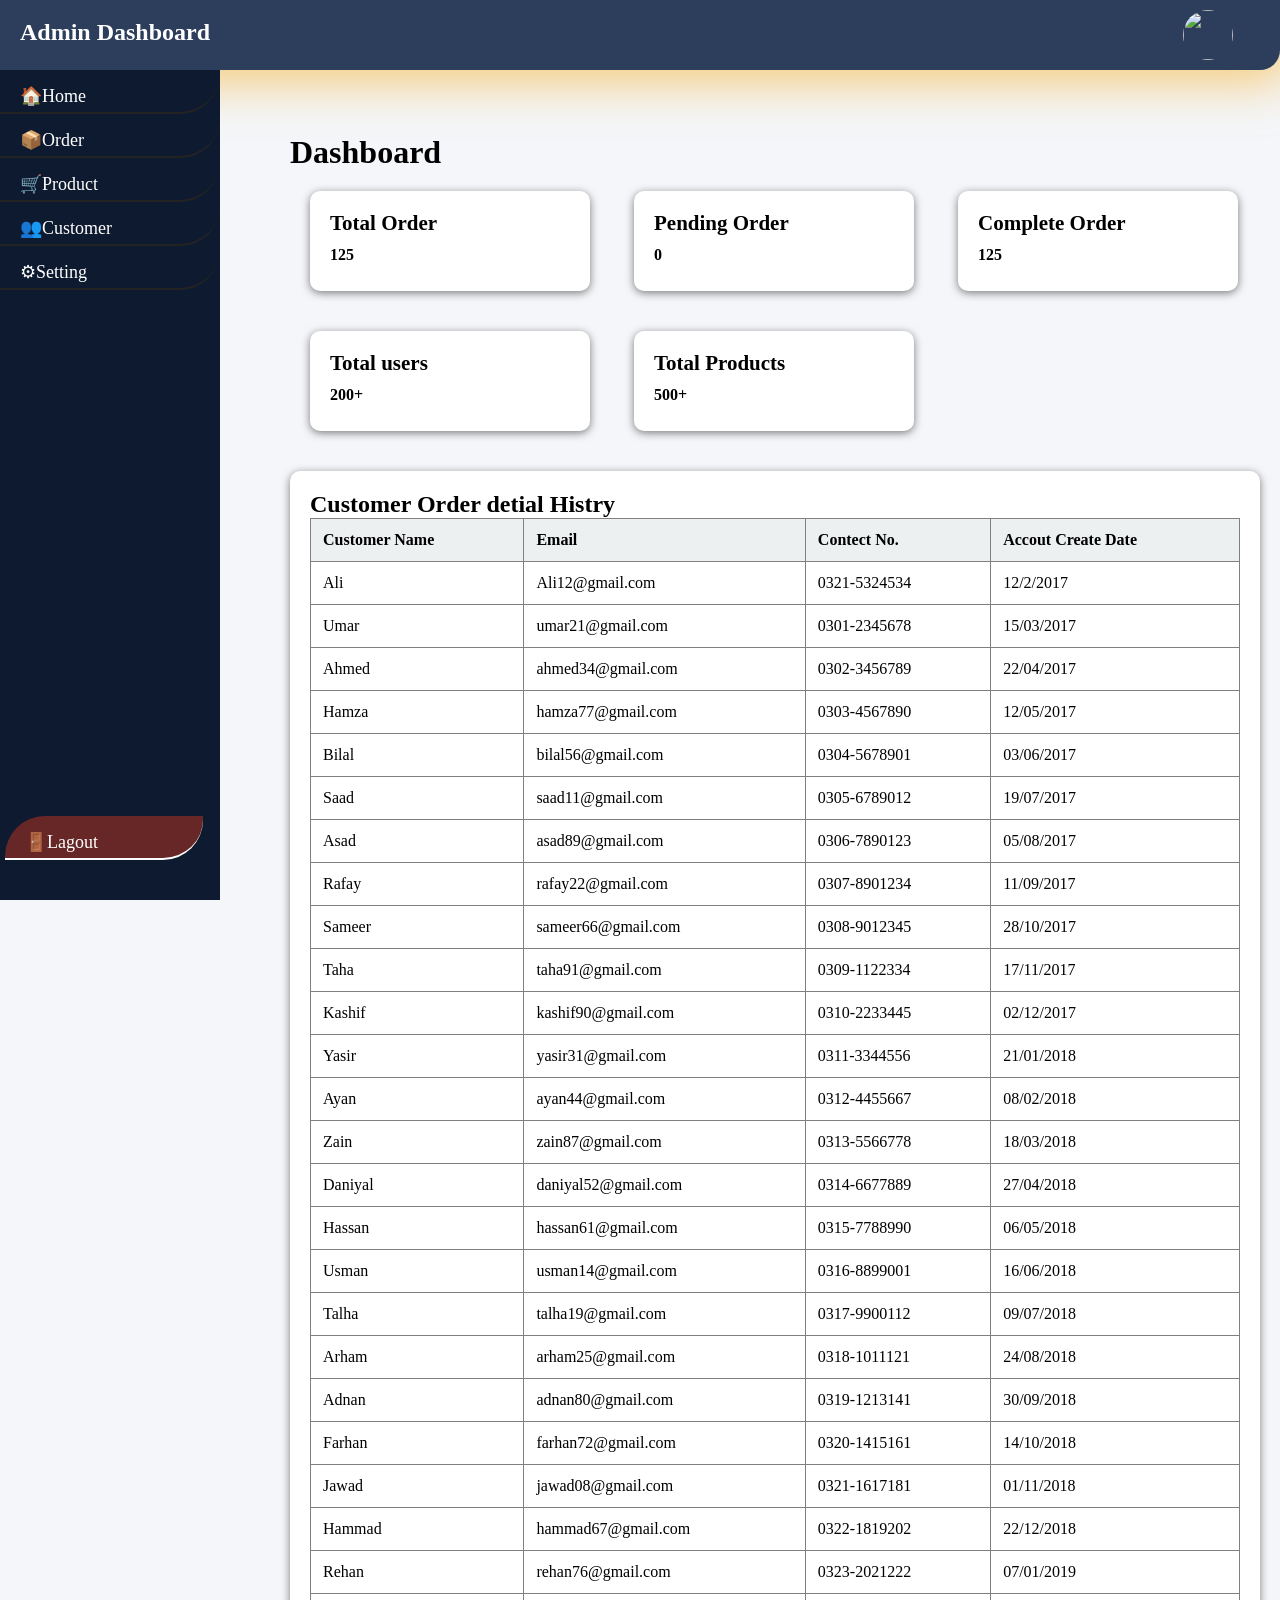
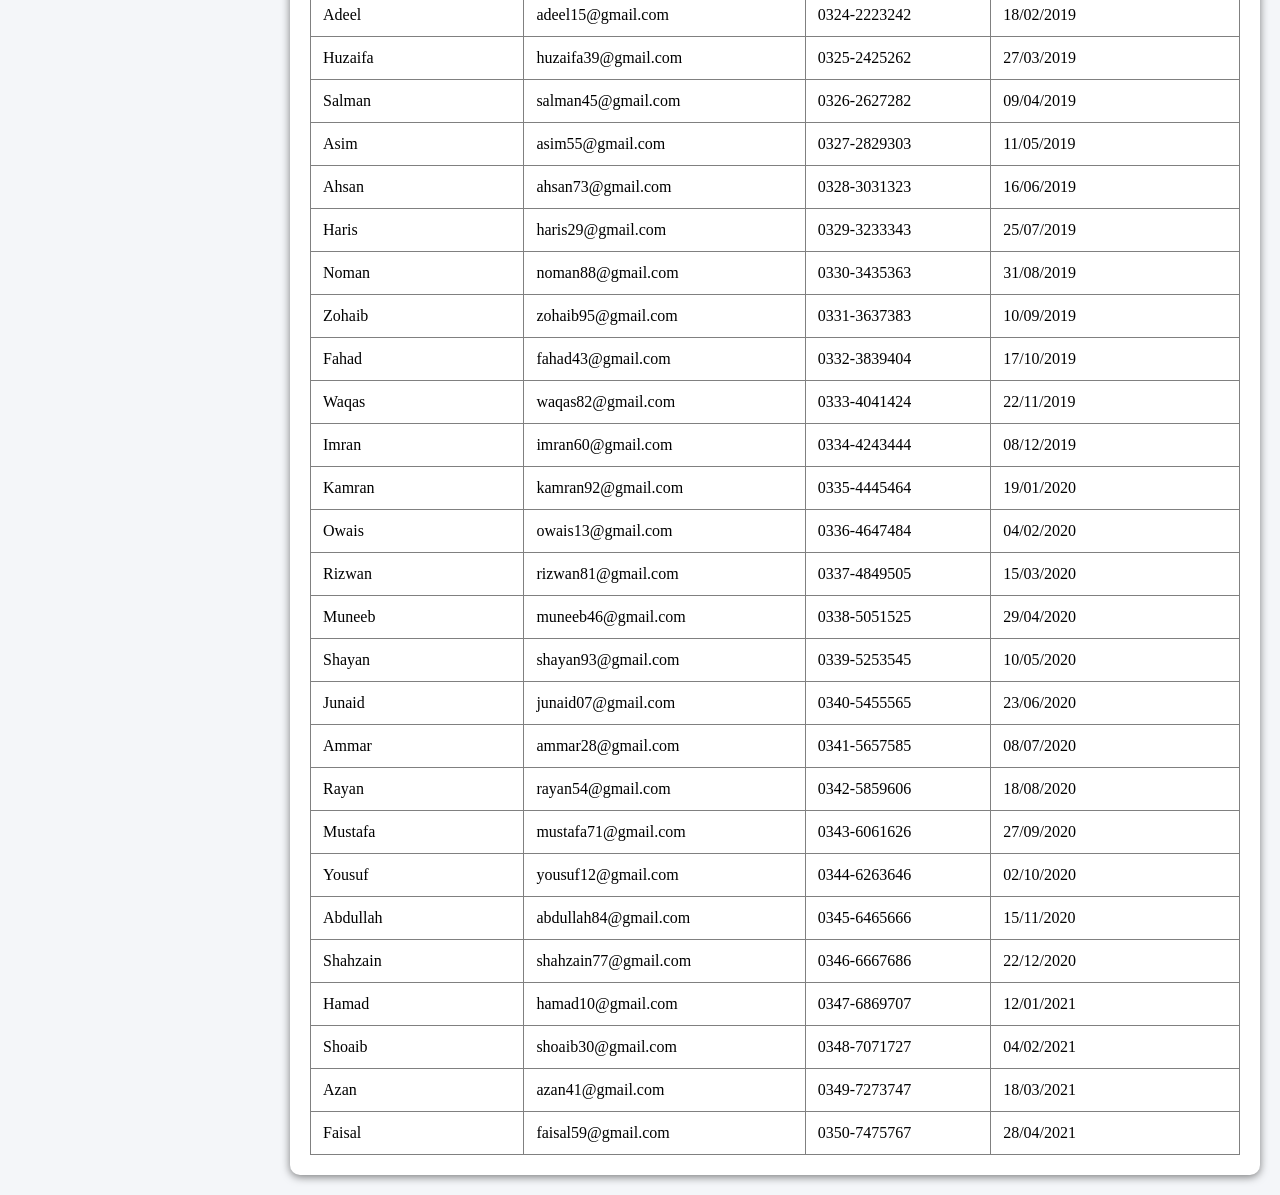
==== customer.html @ 62ec2798 "main Dashboard" ====
<!doctype html>
<html lang="en">

<head>
    <meta charset="UTF-8" />
    <meta name="viewport" content="width=device-width, initial-scale=1.0" />
    <title>Product</title>
    <link rel="stylesheet" href="kud.css" />
</head>

<body>
    <div class="header">
        <h2>Admin Dashboard</h2>
        <div class="avatar">
            <img src="https://thumbs.dreamstime.com/b/vector-user-icon-7337510.jpg" alt="" />
        </div>
    </div>
    <br /><br /><br />
    <!-- 🏠📦🛒👥⚙🚪 -->
    <div class="sidebar">

        <a href="./kud.html" target="_blank">🏠Home</a>
        <a href="./order.html" target="_blank">📦Order</a>
        <a href="./product.html">🛒Product</a>
        <a href="#">👥Customer</a>
        <a href="#">⚙Setting</a>
        <a href="./index.html">🚪Lagout</a>
    </div>
    <div class="main-content">
        <h1>Dashboard</h1>
        <div class="card">
            <h3>Total Order</h3>
            <p>125</p>
        </div>
        <div class="card">
            <h3>Pending Order</h3>
            <p>0</p>
        </div>
        <div class="card">
            <h3>Complete Order</h3>
            <p>125</p>
        </div>
        <div class="card">
            <h3>Total users</h3>
            <p>200+</p>
        </div>
        <div class="card">
            <h3>Total Products</h3>
            <p>500+</p>
        </div>

        <div class="table-container">
            <h2>Customer Order detial Histry</h2>
            <table>
                <tr>
                    <th>Customer Name</th>
                    <th>Email</th>
                    <th>Contect No.</th>
                    <th>Accout Create Date</th>
                </tr>
                <tr>
                    <td>Ali</td>
                    <td>Ali12@gmail.com</td>
                    <td>0321-5324534</td>
                    <td>12/2/2017</td>
                </tr>
                <tr>
                    <td>Umar</td>
                    <td>umar21@gmail.com</td>
                    <td>0301-2345678</td>
                    <td>15/03/2017</td>
                </tr>
                <tr>
                    <td>Ahmed</td>
                    <td>ahmed34@gmail.com</td>
                    <td>0302-3456789</td>
                    <td>22/04/2017</td>
                </tr>
                <tr>
                    <td>Hamza</td>
                    <td>hamza77@gmail.com</td>
                    <td>0303-4567890</td>
                    <td>12/05/2017</td>
                </tr>
                <tr>
                    <td>Bilal</td>
                    <td>bilal56@gmail.com</td>
                    <td>0304-5678901</td>
                    <td>03/06/2017</td>
                </tr>
                <tr>
                    <td>Saad</td>
                    <td>saad11@gmail.com</td>
                    <td>0305-6789012</td>
                    <td>19/07/2017</td>
                </tr>
                <tr>
                    <td>Asad</td>
                    <td>asad89@gmail.com</td>
                    <td>0306-7890123</td>
                    <td>05/08/2017</td>
                </tr>
                <tr>
                    <td>Rafay</td>
                    <td>rafay22@gmail.com</td>
                    <td>0307-8901234</td>
                    <td>11/09/2017</td>
                </tr>
                <tr>
                    <td>Sameer</td>
                    <td>sameer66@gmail.com</td>
                    <td>0308-9012345</td>
                    <td>28/10/2017</td>
                </tr>
                <tr>
                    <td>Taha</td>
                    <td>taha91@gmail.com</td>
                    <td>0309-1122334</td>
                    <td>17/11/2017</td>
                </tr>
                <tr>
                    <td>Kashif</td>
                    <td>kashif90@gmail.com</td>
                    <td>0310-2233445</td>
                    <td>02/12/2017</td>
                </tr>

                <tr>
                    <td>Yasir</td>
                    <td>yasir31@gmail.com</td>
                    <td>0311-3344556</td>
                    <td>21/01/2018</td>
                </tr>
                <tr>
                    <td>Ayan</td>
                    <td>ayan44@gmail.com</td>
                    <td>0312-4455667</td>
                    <td>08/02/2018</td>
                </tr>
                <tr>
                    <td>Zain</td>
                    <td>zain87@gmail.com</td>
                    <td>0313-5566778</td>
                    <td>18/03/2018</td>
                </tr>
                <tr>
                    <td>Daniyal</td>
                    <td>daniyal52@gmail.com</td>
                    <td>0314-6677889</td>
                    <td>27/04/2018</td>
                </tr>
                <tr>
                    <td>Hassan</td>
                    <td>hassan61@gmail.com</td>
                    <td>0315-7788990</td>
                    <td>06/05/2018</td>
                </tr>
                <tr>
                    <td>Usman</td>
                    <td>usman14@gmail.com</td>
                    <td>0316-8899001</td>
                    <td>16/06/2018</td>
                </tr>
                <tr>
                    <td>Talha</td>
                    <td>talha19@gmail.com</td>
                    <td>0317-9900112</td>
                    <td>09/07/2018</td>
                </tr>
                <tr>
                    <td>Arham</td>
                    <td>arham25@gmail.com</td>
                    <td>0318-1011121</td>
                    <td>24/08/2018</td>
                </tr>
                <tr>
                    <td>Adnan</td>
                    <td>adnan80@gmail.com</td>
                    <td>0319-1213141</td>
                    <td>30/09/2018</td>
                </tr>
                <tr>
                    <td>Farhan</td>
                    <td>farhan72@gmail.com</td>
                    <td>0320-1415161</td>
                    <td>14/10/2018</td>
                </tr>

                <tr>
                    <td>Jawad</td>
                    <td>jawad08@gmail.com</td>
                    <td>0321-1617181</td>
                    <td>01/11/2018</td>
                </tr>
                <tr>
                    <td>Hammad</td>
                    <td>hammad67@gmail.com</td>
                    <td>0322-1819202</td>
                    <td>22/12/2018</td>
                </tr>
                <tr>
                    <td>Rehan</td>
                    <td>rehan76@gmail.com</td>
                    <td>0323-2021222</td>
                    <td>07/01/2019</td>
                </tr>
                <tr>
                    <td>Adeel</td>
                    <td>adeel15@gmail.com</td>
                    <td>0324-2223242</td>
                    <td>18/02/2019</td>
                </tr>
                <tr>
                    <td>Huzaifa</td>
                    <td>huzaifa39@gmail.com</td>
                    <td>0325-2425262</td>
                    <td>27/03/2019</td>
                </tr>
                <tr>
                    <td>Salman</td>
                    <td>salman45@gmail.com</td>
                    <td>0326-2627282</td>
                    <td>09/04/2019</td>
                </tr>
                <tr>
                    <td>Asim</td>
                    <td>asim55@gmail.com</td>
                    <td>0327-2829303</td>
                    <td>11/05/2019</td>
                </tr>
                <tr>
                    <td>Ahsan</td>
                    <td>ahsan73@gmail.com</td>
                    <td>0328-3031323</td>
                    <td>16/06/2019</td>
                </tr>
                <tr>
                    <td>Haris</td>
                    <td>haris29@gmail.com</td>
                    <td>0329-3233343</td>
                    <td>25/07/2019</td>
                </tr>
                <tr>
                    <td>Noman</td>
                    <td>noman88@gmail.com</td>
                    <td>0330-3435363</td>
                    <td>31/08/2019</td>
                </tr>

                <tr>
                    <td>Zohaib</td>
                    <td>zohaib95@gmail.com</td>
                    <td>0331-3637383</td>
                    <td>10/09/2019</td>
                </tr>
                <tr>
                    <td>Fahad</td>
                    <td>fahad43@gmail.com</td>
                    <td>0332-3839404</td>
                    <td>17/10/2019</td>
                </tr>
                <tr>
                    <td>Waqas</td>
                    <td>waqas82@gmail.com</td>
                    <td>0333-4041424</td>
                    <td>22/11/2019</td>
                </tr>
                <tr>
                    <td>Imran</td>
                    <td>imran60@gmail.com</td>
                    <td>0334-4243444</td>
                    <td>08/12/2019</td>
                </tr>
                <tr>
                    <td>Kamran</td>
                    <td>kamran92@gmail.com</td>
                    <td>0335-4445464</td>
                    <td>19/01/2020</td>
                </tr>
                <tr>
                    <td>Owais</td>
                    <td>owais13@gmail.com</td>
                    <td>0336-4647484</td>
                    <td>04/02/2020</td>
                </tr>
                <tr>
                    <td>Rizwan</td>
                    <td>rizwan81@gmail.com</td>
                    <td>0337-4849505</td>
                    <td>15/03/2020</td>
                </tr>
                <tr>
                    <td>Muneeb</td>
                    <td>muneeb46@gmail.com</td>
                    <td>0338-5051525</td>
                    <td>29/04/2020</td>
                </tr>
                <tr>
                    <td>Shayan</td>
                    <td>shayan93@gmail.com</td>
                    <td>0339-5253545</td>
                    <td>10/05/2020</td>
                </tr>
                <tr>
                    <td>Junaid</td>
                    <td>junaid07@gmail.com</td>
                    <td>0340-5455565</td>
                    <td>23/06/2020</td>
                </tr>

                <tr>
                    <td>Ammar</td>
                    <td>ammar28@gmail.com</td>
                    <td>0341-5657585</td>
                    <td>08/07/2020</td>
                </tr>
                <tr>
                    <td>Rayan</td>
                    <td>rayan54@gmail.com</td>
                    <td>0342-5859606</td>
                    <td>18/08/2020</td>
                </tr>
                <tr>
                    <td>Mustafa</td>
                    <td>mustafa71@gmail.com</td>
                    <td>0343-6061626</td>
                    <td>27/09/2020</td>
                </tr>
                <tr>
                    <td>Yousuf</td>
                    <td>yousuf12@gmail.com</td>
                    <td>0344-6263646</td>
                    <td>02/10/2020</td>
                </tr>
                <tr>
                    <td>Abdullah</td>
                    <td>abdullah84@gmail.com</td>
                    <td>0345-6465666</td>
                    <td>15/11/2020</td>
                </tr>
                <tr>
                    <td>Shahzain</td>
                    <td>shahzain77@gmail.com</td>
                    <td>0346-6667686</td>
                    <td>22/12/2020</td>
                </tr>
                <tr>
                    <td>Hamad</td>
                    <td>hamad10@gmail.com</td>
                    <td>0347-6869707</td>
                    <td>12/01/2021</td>
                </tr>
                <tr>
                    <td>Shoaib</td>
                    <td>shoaib30@gmail.com</td>
                    <td>0348-7071727</td>
                    <td>04/02/2021</td>
                </tr>
                <tr>
                    <td>Azan</td>
                    <td>azan41@gmail.com</td>
                    <td>0349-7273747</td>
                    <td>18/03/2021</td>
                </tr>
                <tr>
                    <td>Faisal</td>
                    <td>faisal59@gmail.com</td>
                    <td>0350-7475767</td>
                    <td>28/04/2021</td>
                </tr>
            </table>
        </div>
    </div>
</body>

</html>
---- kud.css ----
* {
  margin: 0;
  padding: 0;
  box-sizing: border-box;
  font-family: "Times New Roman";
  text-decoration: none;
  list-style: none;
}
body {
  background-color: #f4f6f9;
}
.header {
  background-color: #2c3e5c;
  color: white;
  height: 70px;
  border-bottom-right-radius: 20px;
  box-shadow: 10px 10px 50px rgba(248, 163, 6, 0.555);
  position: fixed;
  width: 100%;
}
.header > h2 {
  display: inline-block;
  width: 48%;
  /* padding-top: 20px; */
  vertical-align: middle;
  padding-left: 20px;
}
.header > .avatar {
  display: inline-block;
  width: 48%;
  text-align: right;
  vertical-align: middle;
}
.avatar > img {
  width: 50px;
  height: 50px;
  border-radius: 50%;
  margin-top: 10px;
}

/* Start navbar asidebar*/

.sidebar{
    width: 220px;
    height: calc(100vh - 70px);
    background-color: #0e1a30;
    position: fixed;
    top: 70px;
    left: 0;
}

.sidebar a{
    display: block;
    color: white;
    padding: 15px 20px;
    font-size: 18px;
    padding-bottom: 5px;
    border-bottom: 2px solid rgb(36, 35, 35);
    border-radius: 40px 0 40px 0;
}

a:hover{
  background-color: rgb(207, 201, 201);
  color: black;
}

a:last-child{
  position: absolute;
  bottom: 40px;
  width: 90%;
  left: 0;
  border-bottom: 2px solid white;
  background-color: rgb(104, 39, 39);
  margin-left: 5px;
}

a:last-child:hover{
  background-color: red;
}

/* main content */
.main-content{
    margin-left: 270px;
    padding: 20px;
}

.main-content h1{
  margin-top: 60px;
}

.card{
  display: inline-block;
  width: 280px;
  height: 100px;
  background-color: white;
  padding: 20px;
  margin: 20px;
  border-radius: 10px;
  box-shadow: 0px 2px 9px rgba(0,0,0,0.5);
}
.card h3{
  color: black;
  font-size: 21px;
  padding-bottom: 10px;
}

.card p{
  font-weight: bold;
}

.table-container{
  background-color: white;
  margin-top: 20px;
  padding: 20px;
  border-radius: 10px;
  box-shadow: 0px 2px 9px rgba(0,0,0,0.5);
}
table h2{
  margin-bottom: 15px;
}

table{
  width: 100%;
  border-collapse: collapse;
}

table tr, table td, table th{
  border: 1px solid grey;
  padding: 12px;
  text-align: left;
}

table th{
  background-color: #ecf0f1;
}

table tr:hover{
  background-color: #fcf5f5;
}

table .status-panding{
  color: rgb(122, 122, 7);
  font-weight: bold;
  font-weight: 20px;
}
table .status-Complete{
  color: green;
  font-weight: bold;
  font-weight: 20px;
}
table .status-cencel{
  color: red;
  font-weight: bold;
  font-weight: 20px;
}
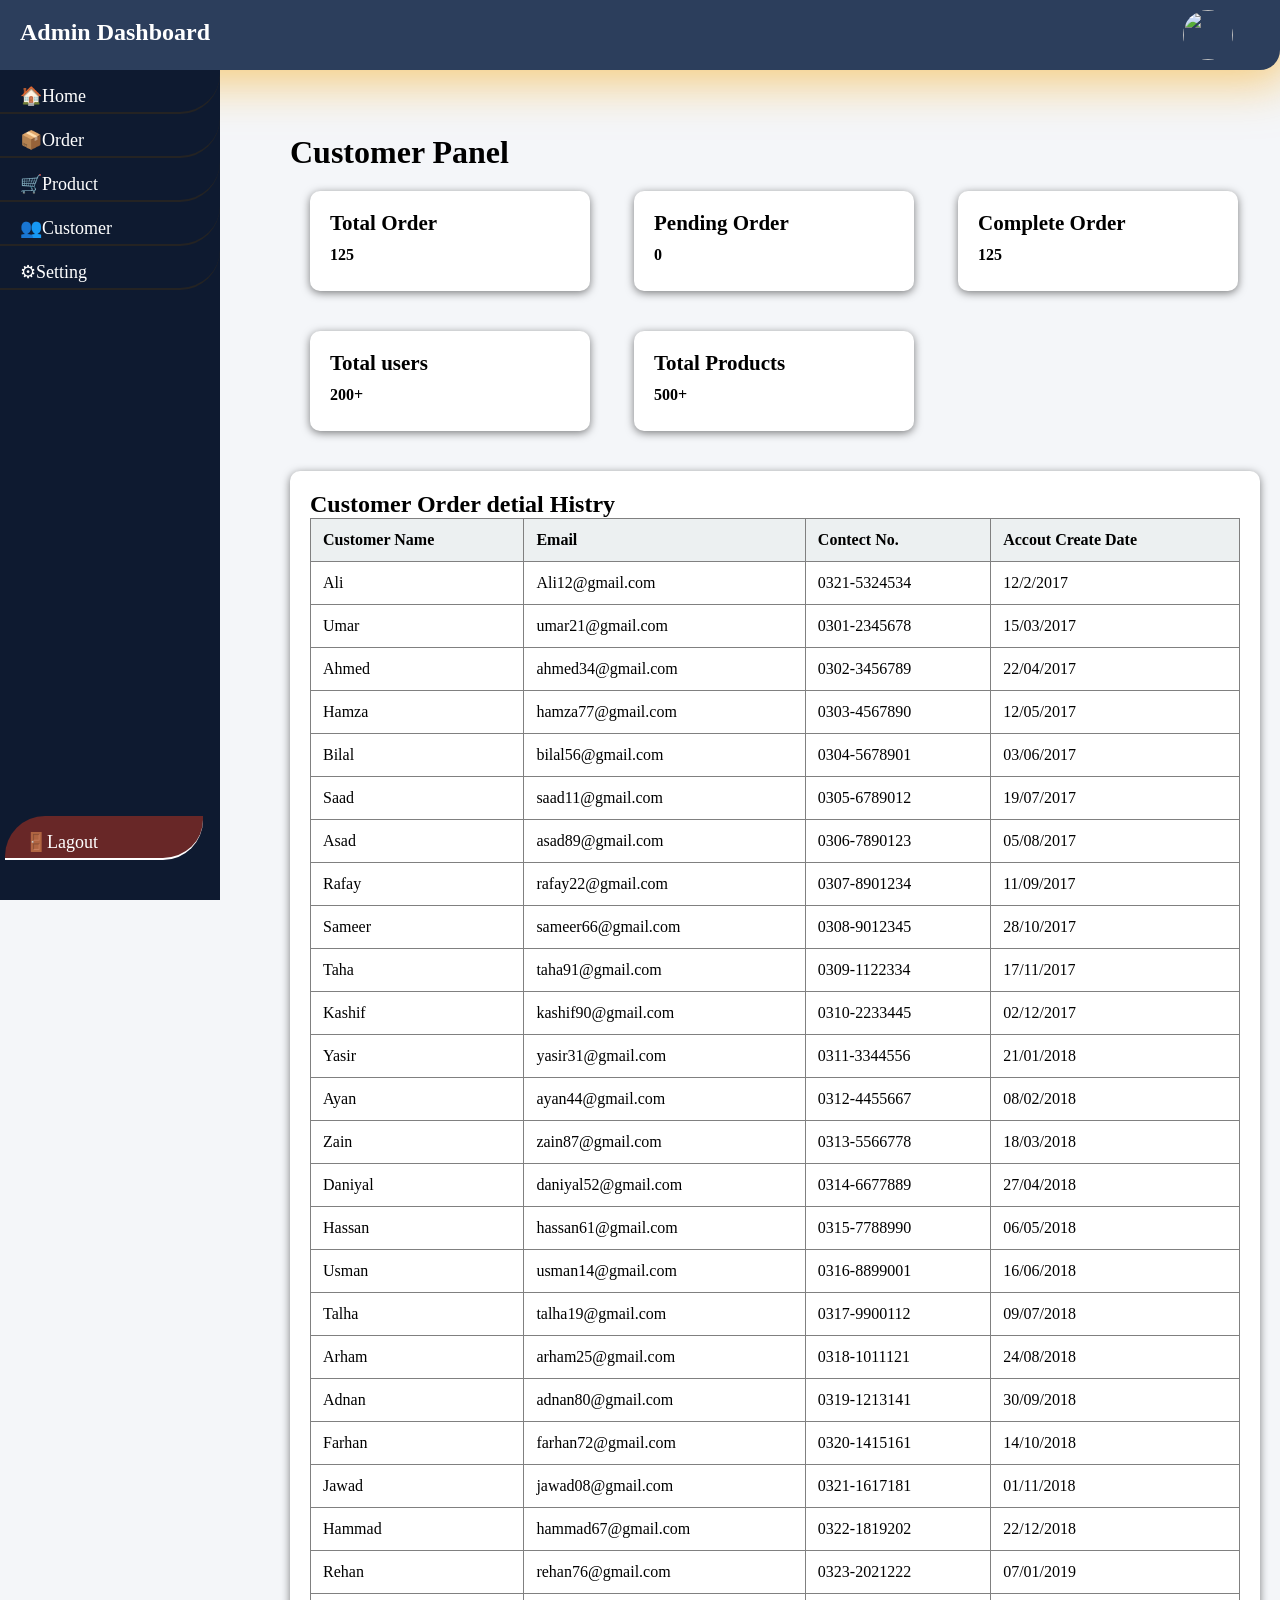
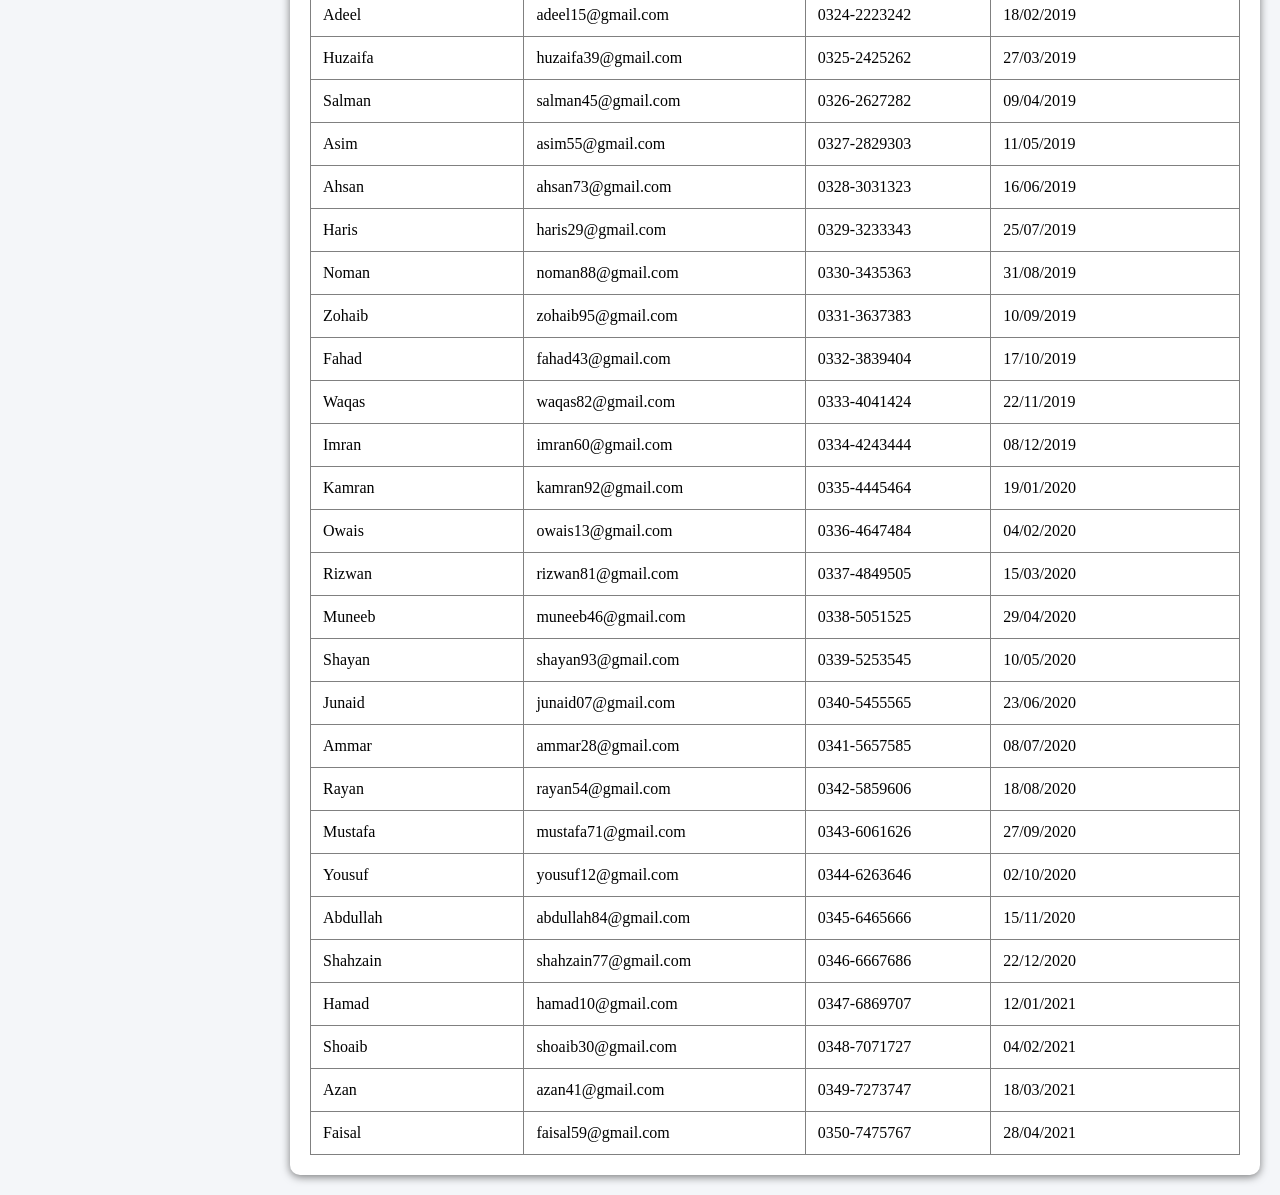
==== commit 1b50d5ed: "raheem" ====
--- a/customer.html
+++ b/customer.html
@@ -4,7 +4,7 @@
 <head>
     <meta charset="UTF-8" />
     <meta name="viewport" content="width=device-width, initial-scale=1.0" />
-    <title>Product</title>
+    <title>Coustomer</title>
     <link rel="stylesheet" href="kud.css" />
 </head>
 
@@ -19,15 +19,15 @@
     <!-- 🏠📦🛒👥⚙🚪 -->
     <div class="sidebar">
 
-        <a href="./kud.html" target="_blank">🏠Home</a>
-        <a href="./order.html" target="_blank">📦Order</a>
+        <a href="./kud.html">🏠Home</a>
+        <a href="./order.html">📦Order</a>
         <a href="./product.html">🛒Product</a>
         <a href="#">👥Customer</a>
-        <a href="#">⚙Setting</a>
+        <a href="./satting.html">⚙Setting</a>
         <a href="./index.html">🚪Lagout</a>
     </div>
     <div class="main-content">
-        <h1>Dashboard</h1>
+        <h1>Customer Panel</h1>
         <div class="card">
             <h3>Total Order</h3>
             <p>125</p>
